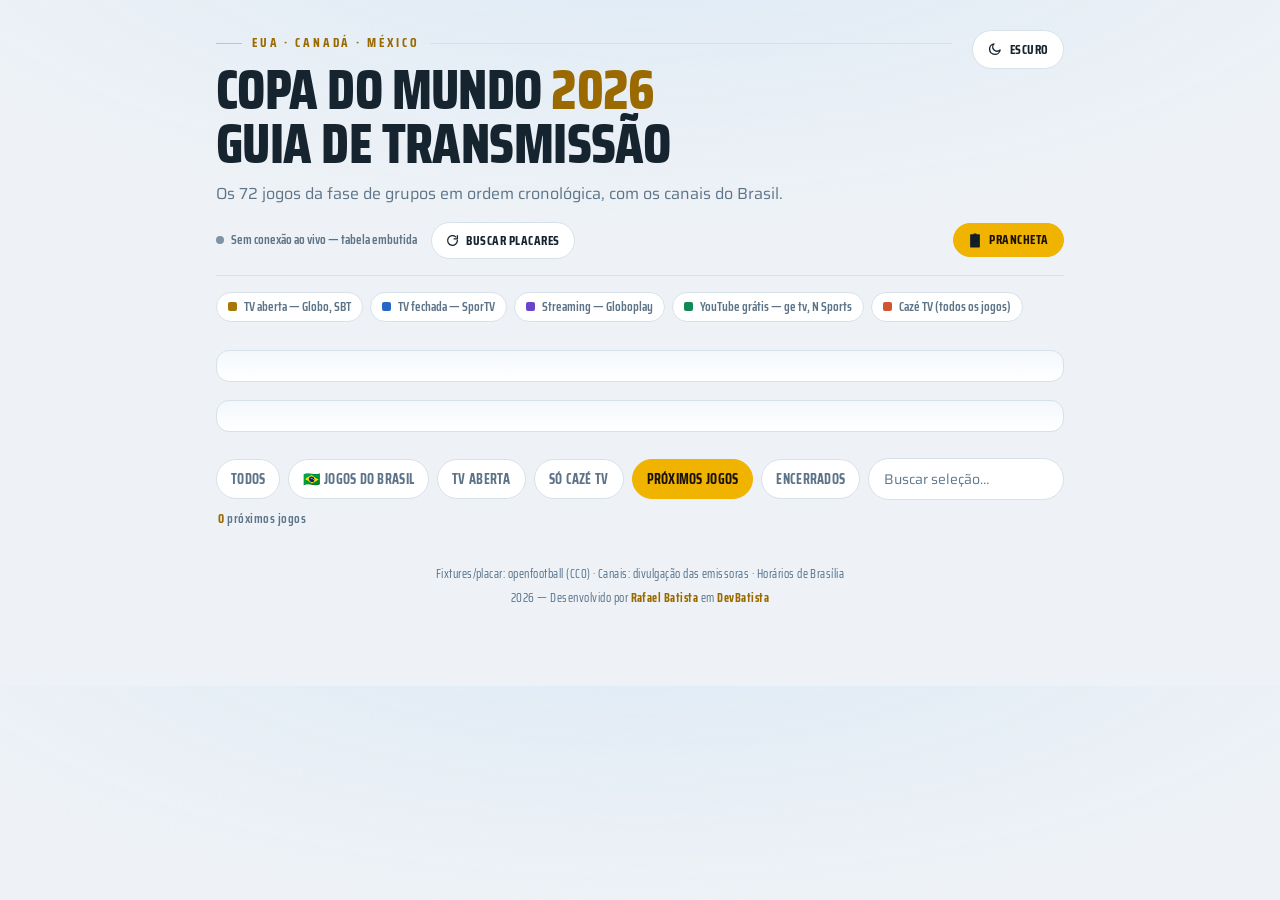
==== index.html @ d0707c22 "ajustes" ====
<!DOCTYPE html>
<html lang="pt-BR">
  <head>
    <meta charset="UTF-8">
    <meta name="viewport" content="width=device-width, initial-scale=1">

    <!-- SEO Básico -->
    <title>Guia da Copa 2026 — Onde Assistir a Cada Jogo (Brasil)</title>
    <meta name="description" content="Tabela completa dos jogos da fase de grupos da Copa do Mundo 2026 em ordem cronológica, com horários de Brasília e os canais de transmissão no Brasil: Globo, SBT, SporTV, Globoplay, YouTube e Cazé TV.">
    <meta name="keywords" content="Copa do Mundo 2026, guia da copa, onde assistir copa 2026, jogos da copa, tabela copa 2026, transmissão copa, Cazé TV, Globo, SBT, SporTV, horários jogos Brasil, fase de grupos">
    <meta name="author" content="Rafael Batista">
    <meta name="robots" content="index, follow">
    <meta name="theme-color" content="#0c1620">

    <!-- Tema (aplica antes do paint para evitar flash) -->
    <script>
      (function(){
        try{
          var s=localStorage.getItem('gdc-theme');
          var t=s||((window.matchMedia&&matchMedia('(prefers-color-scheme: light)').matches)?'light':'dark');
          document.documentElement.setAttribute('data-theme',t);
          if(t==='light'){
            var m=document.querySelector('meta[name="theme-color"]');
            if(m) m.setAttribute('content','#eef2f6');
          }
        }catch(e){}
      })();
    </script>

    <!-- Favicons -->
    <link rel="icon" href="assets/icons/favicon.ico" sizes="any">
    <link rel="icon" type="image/png" sizes="32x32" href="assets/icons/favicon-32x32.png">
    <link rel="icon" type="image/png" sizes="16x16" href="assets/icons/favicon-16x16.png">
    <link rel="apple-touch-icon" sizes="180x180" href="assets/icons/favicon-180x180.png">
    <link rel="manifest" href="site.webmanifest">

    <link rel="canonical" href="https://devbatista.online/guiadacopa/">

    <!-- Open Graph (Facebook, WhatsApp, LinkedIn) -->
    <meta property="og:type" content="website">
    <meta property="og:title" content="Guia da Copa 2026 — Onde Assistir a Cada Jogo">
    <meta property="og:description" content="Todos os jogos da fase de grupos da Copa 2026 em ordem cronológica, com horários de Brasília e os canais de transmissão no Brasil.">
    <!-- TODO: criar a imagem 1200×630 em assets/images/og-cover.jpg -->
    <meta property="og:image" content="https://devbatista.online/guiadacopa/assets/images/og-cover.jpg">
    <meta property="og:image:alt" content="Guia da Copa do Mundo 2026 — onde assistir a cada jogo no Brasil">
    <meta property="og:image:width" content="1200">
    <meta property="og:image:height" content="630">
    <meta property="og:image:type" content="image/jpeg">
    <meta property="og:url" content="https://devbatista.online/guiadacopa/">
    <meta property="og:site_name" content="Guia da Copa 2026">
    <meta property="og:locale" content="pt_BR">

    <!-- Twitter Cards -->
    <meta name="twitter:card" content="summary_large_image">
    <meta name="twitter:title" content="Guia da Copa 2026 — Onde Assistir a Cada Jogo">
    <meta name="twitter:description" content="Todos os jogos da fase de grupos da Copa 2026 em ordem cronológica, com horários de Brasília e os canais de transmissão no Brasil.">
    <meta name="twitter:image" content="https://devbatista.online/guiadacopa/assets/images/og-cover.jpg">
    <meta name="twitter:creator" content="@devbatista">
    <meta name="twitter:site" content="@devbatista">

    <link rel="preconnect" href="https://fonts.googleapis.com">
    <link rel="preconnect" href="https://fonts.gstatic.com" crossorigin>
    <link href="https://fonts.googleapis.com/css2?family=Saira+Condensed:wght@500;600;700;800&family=Saira:wght@400;500;600&display=swap" rel="stylesheet">
    <link rel="stylesheet" href="assets/style.css">

    <!-- Dados estruturados (Schema.org) -->
    <script type="application/ld+json">
      {
        "@context": "https://schema.org",
        "@type": "WebSite",
        "name": "Guia da Copa 2026",
        "description": "Guia de transmissão da Copa do Mundo 2026: tabela dos jogos com horários de Brasília e os canais de TV e streaming no Brasil.",
        "url": "https://devbatista.online/guiadacopa/",
        "inLanguage": "pt-BR",
        "author": {
          "@type": "Person",
          "name": "Rafael Batista",
          "url": "https://rbatista.dev"
        },
        "creator": {
          "@type": "Organization",
          "name": "DevBatista",
          "url": "https://www.devbatista.com.br/"
        },
        "about": {
          "@type": "SportsEvent",
          "name": "Copa do Mundo FIFA 2026",
          "sport": "Futebol",
          "startDate": "2026-06-11",
          "location": {
            "@type": "Place",
            "name": "Estados Unidos, Canadá e México"
          }
        }
      }
    </script>
  </head>
  <body>
    <div id="loader" aria-hidden="true"><div class="spinner"></div><span class="loading-txt">Carregando jogos…</span></div>
    <div class="wrap">
      <header>
        <button class="theme-toggle" id="themeToggle" aria-label="Alternar tema claro e escuro" title="Alternar tema">
          <svg class="ic-sun" viewBox="0 0 24 24" fill="none" stroke="currentColor" stroke-width="2.2" stroke-linecap="round" stroke-linejoin="round"><circle cx="12" cy="12" r="4.2"/><path d="M12 2v2M12 20v2M2 12h2M20 12h2M4.9 4.9l1.4 1.4M17.7 17.7l1.4 1.4M19.1 4.9l-1.4 1.4M6.3 17.7l-1.4 1.4"/></svg>
          <svg class="ic-moon" viewBox="0 0 24 24" fill="none" stroke="currentColor" stroke-width="2.2" stroke-linecap="round" stroke-linejoin="round"><path d="M21 12.8A8.5 8.5 0 1 1 11.2 3a6.6 6.6 0 0 0 9.8 9.8z"/></svg>
          <span class="tlabel ic-sun">Claro</span>
          <span class="tlabel ic-moon">Escuro</span>
        </button>
        <div class="eyebrow">EUA · Canadá · México</div>
        <h1>Copa do Mundo <span class="yr">2026</span><br>Guia de transmissão</h1>
        <p class="sub">Os 72 jogos da fase de grupos em ordem cronológica, com os canais do Brasil.</p>
        <div class="live-bar">
          <span class="src" id="src"><span class="dot"></span><span id="srcText">Tabela embutida</span></span>
          <button class="refresh" id="refresh" aria-label="Buscar placares ao vivo">
            <svg viewBox="0 0 24 24" fill="none" stroke="currentColor" stroke-width="2.4" stroke-linecap="round" stroke-linejoin="round"><path d="M21 12a9 9 0 1 1-3-6.7"/><path d="M21 3v6h-6"/></svg>
            Buscar placares
          </button>
          <a class="prancheta-link" href="prancheta/" aria-label="Abrir a Prancheta — monte seu onze de lendas">
            <svg viewBox="0 0 100 130" fill="none" aria-hidden="true"><rect x="8" y="10" width="84" height="115" rx="6" fill="#11202d"/><rect x="38" y="4" width="24" height="12" rx="3" fill="#1a1206"/><rect x="16" y="20" width="68" height="98" fill="none" stroke="#1a1206" stroke-width="3" opacity=".6"/><line x1="16" y1="69" x2="84" y2="69" stroke="#1a1206" stroke-width="3" opacity=".6"/><circle cx="50" cy="69" r="10" fill="none" stroke="#1a1206" stroke-width="3" opacity=".6"/></svg>
            Prancheta
          </a>
        </div>

        <div class="legend">
          <span class="lg"><i class="aberta"></i>TV aberta — Globo, SBT</span>
          <span class="lg"><i class="fechada"></i>TV fechada — SporTV</span>
          <span class="lg"><i class="stream"></i>Streaming — Globoplay</span>
          <span class="lg"><i class="youtube"></i>YouTube grátis — ge tv, N Sports</span>
          <span class="lg"><i class="caze"></i>Cazé TV (todos os jogos)</span>
        </div>
      </header>

      <section id="livePanel" class="today-panel live-panel" aria-label="Jogos em andamento"></section>

      <section id="todayPanel" class="today-panel" aria-label="Jogos de hoje"></section>

      <div class="controls">
        <div class="filters">
          <button class="chip" data-f="all" aria-pressed="false">Todos</button>
          <button class="chip br" data-f="br" aria-pressed="false">🇧🇷 Jogos do Brasil</button>
          <button class="chip" data-f="open" aria-pressed="false">TV aberta</button>
          <button class="chip" data-f="caze" aria-pressed="false">Só Cazé TV</button>
          <button class="chip" data-f="next" aria-pressed="true">Próximos jogos</button>
          <button class="chip" data-f="done" aria-pressed="false">Encerrados</button>
          <input class="search" id="q" type="search" placeholder="Buscar seleção…" aria-label="Buscar seleção">
        </div>
        <div class="count" id="count"></div>
      </div>

      <main id="list"></main>

      <footer>
        <div>Fixtures/placar: openfootball (CC0) · Canais: divulgação das emissoras · Horários de Brasília</div>
        <div class="credit">2026 — Desenvolvido por <a href="https://rbatista.dev" target="_blank" rel="noopener">Rafael Batista</a> em <a href="https://www.devbatista.com/" target="_blank" rel="noopener">DevBatista</a></div>
      </footer>
    </div>

    <script src="assets/transmissao.js"></script>
    <script src="assets/main.js"></script>
  </body>
</html>
---- assets/style.css ----
:root{
  --board:#0c1620;--board-2:#11202d;--panel:#16293a;--panel-hi:#1b3144;
  --line:#26425a;--line-hi:#3a607e;--ink:#e8eef3;--ink-dim:#94aabb;
  --amber:#f6c544;--amber-ink:var(--amber);--br-green:#00b46e;--br-yellow:#ffd400;
  --c-aberta:#f6c544;--c-fechada:#6db5ff;--c-stream:#b79bff;--c-youtube:#3ddc97;--c-caze:#ff7a59;
  --live:#ff4d4d;--done:#5fd08a;--glow:#1a3247;--radius:13px;
  color-scheme:dark;
}
[data-theme="light"]{
  --board:#eef2f6;--board-2:#ffffff;--panel:#ffffff;--panel-hi:#f3f8fb;
  --line:#d7e1ea;--line-hi:#aabccd;--ink:#16242f;--ink-dim:#5d7488;
  --amber:#f0b400;--amber-ink:#9a6a00;--br-green:#00a05f;
  --c-aberta:#a9760a;--c-fechada:#2767c4;--c-stream:#6a44c9;--c-youtube:#0f8a55;--c-caze:#cf5630;
  --done:#1f9d5b;--glow:#dbe9f6;
  color-scheme:light;
}
*{box-sizing:border-box}
html{scroll-behavior:smooth}
body{margin:0;background:radial-gradient(1200px 500px at 50% -120px,var(--glow) 0%,transparent 70%),var(--board);
  color:var(--ink);font-family:"Saira",system-ui,sans-serif;line-height:1.45;-webkit-font-smoothing:antialiased}
.wrap{max-width:880px;margin:0 auto;padding:0 16px 80px}

/* overlay de carregamento — some quando a página termina de carregar */
#loader{position:fixed;inset:0;z-index:100;display:flex;flex-direction:column;align-items:center;justify-content:center;gap:14px;
  background:radial-gradient(1200px 500px at 50% -120px,var(--glow) 0%,transparent 70%),var(--board)}
#loader .spinner{width:36px;height:36px;border:3px solid var(--line);border-top-color:var(--amber);border-radius:50%;animation:spin 1s linear infinite}
#loader .loading-txt{font-family:"Saira Condensed";font-weight:700;font-size:14px;letter-spacing:.08em;text-transform:uppercase;color:var(--ink-dim)}
body.ready #loader{opacity:0;visibility:hidden;transition:opacity .35s ease,visibility 0s .35s}

header{padding:34px 0 6px}
.eyebrow{font-family:"Saira Condensed";font-weight:700;letter-spacing:.22em;text-transform:uppercase;
  font-size:13px;color:var(--amber-ink);display:flex;align-items:center;gap:10px;margin-bottom:10px}
.eyebrow::before{content:"";height:1px;flex:0 0 26px;background:var(--amber);opacity:.7}
.eyebrow::after{content:"";height:1px;flex:1 1 auto;background:var(--amber);opacity:.25}
h1{font-family:"Saira Condensed";font-weight:800;font-size:clamp(32px,7vw,56px);line-height:.96;margin:0;
  text-transform:uppercase;letter-spacing:-.01em}
h1 .yr{color:var(--amber-ink)}
.sub{color:var(--ink-dim);font-size:16px;margin:12px 0 0;max-width:62ch}
.live-bar{display:flex;flex-wrap:wrap;align-items:center;gap:10px 14px;margin-top:16px;padding-bottom:16px;border-bottom:1px solid var(--line)}
.src{font-family:"Saira Condensed";font-weight:600;font-size:13px;color:var(--ink-dim);display:inline-flex;align-items:center;gap:7px}
.src .dot{width:8px;height:8px;border-radius:50%;background:var(--ink-dim);flex:none}
.src.ok .dot{background:var(--done);box-shadow:0 0 0 0 rgba(95,208,138,.5);animation:pulse 2.4s infinite}
.src.off .dot{background:#7e93a6}
@keyframes pulse{0%{box-shadow:0 0 0 0 rgba(95,208,138,.45)}70%{box-shadow:0 0 0 8px rgba(95,208,138,0)}100%{box-shadow:0 0 0 0 rgba(95,208,138,0)}}
.refresh{font-family:"Saira Condensed";font-weight:700;font-size:13px;text-transform:uppercase;letter-spacing:.04em;
  cursor:pointer;color:var(--ink);background:var(--board-2);border:1px solid var(--line);border-radius:999px;
  padding:7px 14px;display:inline-flex;align-items:center;gap:7px;transition:.15s}
.refresh:hover{border-color:var(--line-hi)}
.refresh:disabled{opacity:.5;cursor:default}
.refresh svg{width:13px;height:13px}
.refresh.spin svg{animation:spin 1s linear infinite}
.prancheta-link{font-family:"Saira Condensed";font-weight:700;font-size:13px;text-transform:uppercase;letter-spacing:.04em;
  text-decoration:none;cursor:pointer;color:#1a1206;background:var(--amber);border:1px solid var(--amber);border-radius:999px;
  padding:7px 14px;display:inline-flex;align-items:center;gap:7px;transition:.15s;margin-left:auto}
.prancheta-link:hover{filter:brightness(1.06)}
.prancheta-link svg{width:14px;height:15px}
.theme-toggle{position:absolute;top:30px;right:0;z-index:2;cursor:pointer;
  font-family:"Saira Condensed";font-weight:700;font-size:13px;text-transform:uppercase;letter-spacing:.04em;
  color:var(--ink);background:var(--board-2);border:1px solid var(--line);border-radius:999px;
  padding:8px 14px;display:inline-flex;align-items:center;gap:8px;transition:.15s}
.theme-toggle:hover{border-color:var(--line-hi);color:var(--amber-ink)}
.theme-toggle:focus-visible{outline:2px solid var(--amber);outline-offset:2px}
.theme-toggle svg{width:15px;height:15px;flex:none}
.theme-toggle .ic-moon{display:none}
[data-theme="light"] .theme-toggle .ic-sun{display:none}
[data-theme="light"] .theme-toggle .ic-moon{display:inline}
header{position:relative}
.eyebrow{padding-right:112px}
@media (max-width:540px){
  .theme-toggle{top:22px;padding:7px 11px}
  .theme-toggle .tlabel{display:none}
  .eyebrow{padding-right:46px}
}

.legend{display:flex;flex-wrap:wrap;gap:7px;margin:16px 0 4px}
.lg{font-family:"Saira Condensed";font-weight:600;font-size:13px;display:inline-flex;align-items:center;gap:7px;
  color:var(--ink-dim);background:var(--board-2);border:1px solid var(--line);padding:5px 11px;border-radius:999px}
.lg i{width:9px;height:9px;border-radius:2px;display:inline-block}
.lg i.aberta{background:var(--c-aberta)}.lg i.fechada{background:var(--c-fechada)}
.lg i.stream{background:var(--c-stream)}.lg i.youtube{background:var(--c-youtube)}.lg i.caze{background:var(--c-caze)}

.controls{position:sticky;top:0;z-index:20;margin-top:14px;background:linear-gradient(var(--board) 72%,transparent);padding:12px 0 14px}
.filters{display:flex;flex-wrap:wrap;gap:8px;align-items:center}
.chip{font-family:"Saira Condensed";font-weight:700;font-size:14px;letter-spacing:.02em;text-transform:uppercase;
  cursor:pointer;color:var(--ink-dim);background:var(--board-2);border:1px solid var(--line);padding:8px 14px;
  border-radius:999px;transition:.15s;display:inline-flex;align-items:center;gap:7px}
.chip:hover{color:var(--ink);border-color:var(--line-hi)}
.chip[aria-pressed="true"]{background:var(--amber);color:#1a1206;border-color:var(--amber)}
.chip.br[aria-pressed="true"]{background:var(--br-green);color:#03150d;border-color:var(--br-green)}
.search{flex:1 1 160px;min-width:140px;background:var(--board-2);border:1px solid var(--line);border-radius:999px;
  color:var(--ink);font-family:"Saira";font-size:14px;padding:9px 15px}
.search::placeholder{color:#5e788c}
.search:focus{outline:2px solid var(--amber);outline-offset:1px}
.count{font-family:"Saira Condensed";font-weight:600;font-size:13px;color:var(--ink-dim);margin:10px 2px 0;letter-spacing:.04em}
.count b{color:var(--amber-ink)}

.today-panel{margin-top:18px;padding:14px 16px 16px;border:1px solid var(--line);border-radius:var(--radius);
  background:linear-gradient(180deg,var(--panel-hi),var(--board-2))}
.today-head{display:flex;align-items:baseline;flex-wrap:wrap;gap:6px 12px;padding:0 2px 8px;border-bottom:1px solid var(--line)}
.today-kicker{font-family:"Saira Condensed";font-weight:800;text-transform:uppercase;letter-spacing:.06em;
  font-size:20px;color:var(--amber-ink);display:inline-flex;align-items:center;gap:9px}
.today-kicker::before{content:"";width:9px;height:9px;border-radius:50%;background:var(--live);animation:blink 1.3s infinite}
/* "Jogos em andamento": rótulo vermelho pulsando */
.live-panel .today-kicker{color:var(--live)}
/* "Jogos de hoje" (sem ao vivo): ponto âmbar estático, p/ não parecer ao vivo */
.today-panel:not(.live-panel) .today-kicker::before{background:var(--amber-ink);animation:none}
.today-date{font-family:"Saira Condensed";font-weight:600;color:var(--ink-dim);font-size:15px}
.today-empty{font-family:"Saira Condensed";font-weight:700;color:var(--ink-dim);text-align:center;
  padding:8px 4px;font-size:15px;letter-spacing:.02em}

.day{margin-top:24px}
.day-head{display:flex;align-items:baseline;gap:12px;padding:0 4px 10px;border-bottom:1px solid var(--line);margin-bottom:4px}
.day-head .dow{font-family:"Saira Condensed";font-weight:800;text-transform:uppercase;font-size:22px}
.day-head .dnum{font-family:"Saira Condensed";font-weight:600;color:var(--ink-dim);font-size:16px}
.today{font-family:"Saira Condensed";font-weight:800;font-size:12px;letter-spacing:.14em;background:var(--amber);
  color:#1a1206;padding:3px 9px;border-radius:6px;text-transform:uppercase}

.match{display:grid;grid-template-columns:82px 1fr;gap:0 16px;align-items:stretch;background:var(--panel);
  border:1px solid var(--line);border-left:3px solid var(--line);border-radius:var(--radius);padding:13px 15px;
  margin-top:9px;transition:transform .12s,border-color .12s,background .12s}
.match:hover{transform:translateY(-2px);background:var(--panel-hi);border-color:var(--line-hi)}
.match.is-br{border-left-color:var(--br-yellow);background:linear-gradient(90deg,rgba(0,180,110,.12),var(--panel) 38%)}
.match.is-br:hover{background:linear-gradient(90deg,rgba(0,180,110,.18),var(--panel-hi) 40%)}
.match.open:not(.is-br){border-left-color:var(--amber)}
.match.islive{border-left-color:var(--live);box-shadow:0 0 0 1px rgba(255,77,77,.25)}

/* clique no card -> estatísticas da partida */
.match.has-stats{cursor:pointer}
.stat-toggle{margin-top:9px;font-family:"Saira Condensed";font-weight:700;font-size:11.5px;letter-spacing:.06em;
  text-transform:uppercase;color:var(--ink-dim);display:inline-flex;align-items:center;gap:5px;transition:color .15s}
.match.has-stats:hover .stat-toggle{color:var(--amber-ink)}
.stat-toggle .chev{display:inline-block;transition:transform .2s}
.match.expanded .stat-toggle .chev{transform:rotate(180deg)}
.statbox{grid-column:1/-1;margin-top:12px;padding-top:13px;border-top:1px solid var(--line)}
.statbox[hidden]{display:none}
.stat-empty{font-family:"Saira Condensed";font-weight:600;font-size:13px;color:var(--ink-dim);text-align:center;padding:6px 0}
.stat-row{display:grid;grid-template-columns:48px 1fr 48px;align-items:center;gap:12px;margin:9px 0}
.stat-v{font-family:"Saira Condensed";font-weight:800;font-size:15px;font-variant-numeric:tabular-nums}
.stat-v.sa{color:var(--ink)}
.stat-v.sb{color:var(--ink);text-align:right}
.stat-label{display:block;text-align:center;font-family:"Saira Condensed";font-weight:600;font-size:11px;
  letter-spacing:.06em;text-transform:uppercase;color:var(--ink-dim);margin-bottom:4px}
.stat-bar{height:7px;border-radius:4px;background:var(--c-fechada);overflow:hidden}
.stat-bar i{display:block;height:100%;background:var(--amber);border-right:2px solid var(--panel);transition:width .45s ease}

.tcol{align-self:center}
.time{font-family:"Saira Condensed";font-weight:800;font-size:25px;color:var(--amber-ink);line-height:1;
  font-variant-numeric:tabular-nums;text-shadow:0 0 14px rgba(246,197,68,.25)}
.score{font-family:"Saira Condensed";font-weight:800;font-size:25px;line-height:1;color:var(--ink);font-variant-numeric:tabular-nums}
.score.islive{color:var(--live);text-shadow:0 0 14px rgba(255,77,77,.3)}
.time.islive{color:var(--live);font-size:21px;text-shadow:0 0 14px rgba(255,77,77,.3)}
.time.half{font-size:13px;letter-spacing:.04em;text-transform:uppercase}
.teams .sc{font-family:"Saira Condensed";font-weight:800;color:var(--ink);font-variant-numeric:tabular-nums;padding:0 1px}
.teams .sc.islive{color:var(--live)}
.tcol small{display:block;font-size:10px;font-weight:600;letter-spacing:.12em;color:var(--ink-dim);margin-top:3px}
.status{display:inline-flex;align-items:center;gap:5px;font-family:"Saira Condensed";font-weight:700;font-size:10px;
  letter-spacing:.1em;text-transform:uppercase;margin-top:6px;color:var(--ink-dim)}
.status .d{width:6px;height:6px;border-radius:50%;background:var(--ink-dim)}
.status.live{color:var(--live)}.status.live .d{background:var(--live);animation:blink 1.3s infinite}
.status.done{color:var(--done)}.status.done .d{background:var(--done)}
@keyframes blink{0%,100%{opacity:1}50%{opacity:.3}}

.body{min-width:0}
.teams{font-family:"Saira Condensed";font-weight:700;font-size:21px;line-height:1.12;display:flex;flex-wrap:nowrap;align-items:baseline;gap:0 9px}
.teams .vs{color:var(--ink-dim);font-weight:600;font-size:15px}
.br-name{color:var(--br-yellow)}
[data-theme="light"] .br-name{color:#0f7a44}
.flag{margin-right:.36em;vertical-align:-.1em}
.flag-after{margin-right:0;margin-left:.36em}
img.flag{width:1.15em;height:auto;border-radius:2px;box-shadow:0 0 0 1px rgba(0,0,0,.3)}
.flag-emoji{font-size:1.05em}
.meta{display:flex;flex-wrap:wrap;gap:6px 10px;align-items:center;margin:7px 0 9px;
  font-family:"Saira Condensed";font-weight:600;font-size:12.5px;color:var(--ink-dim)}
.badge{background:var(--board-2);border:1px solid var(--line);border-radius:5px;padding:2px 7px;letter-spacing:.04em;text-transform:uppercase;color:var(--ink)}
.chans{display:flex;flex-wrap:wrap;gap:6px}
.pill{font-family:"Saira Condensed";font-weight:600;font-size:12px;display:inline-flex;align-items:center;gap:6px;border-radius:6px;padding:3px 9px;border:1px solid}
.pill i{width:7px;height:7px;border-radius:50%}
.p-aberta{color:var(--c-aberta);border-color:rgba(246,197,68,.4);background:rgba(246,197,68,.08)}
.p-fechada{color:var(--c-fechada);border-color:rgba(109,181,255,.4);background:rgba(109,181,255,.08)}
.p-stream{color:var(--c-stream);border-color:rgba(183,155,255,.4);background:rgba(183,155,255,.08)}
.p-youtube{color:var(--c-youtube);border-color:rgba(61,220,151,.4);background:rgba(61,220,151,.08)}
.p-caze{color:var(--c-caze);border-color:rgba(255,122,89,.45);background:rgba(255,122,89,.1)}
.pill i.aberta{background:var(--c-aberta)}.pill i.fechada{background:var(--c-fechada)}
.pill i.stream{background:var(--c-stream)}.pill i.youtube{background:var(--c-youtube)}.pill i.caze{background:var(--c-caze)}

.note{margin-top:34px;padding:18px 20px;border:1px solid var(--line);border-radius:var(--radius);
  background:var(--board-2);color:var(--ink-dim);font-size:13.5px;line-height:1.6}
.note b{color:var(--ink)}
footer{margin-top:22px;color:#54708a;font-size:12px;font-family:"Saira Condensed";letter-spacing:.04em;text-align:center}
footer .credit{margin-top:6px}
footer .credit a{color:var(--amber-ink);text-decoration:none;font-weight:700}
footer .credit a:hover{text-decoration:underline}
@keyframes spin{to{transform:rotate(360deg)}}

@media (max-width:540px){
  .match{grid-template-columns:58px 1fr;gap:0 11px;padding:12px}
  .time,.score{font-size:20px}.teams{font-size:17px}h1{font-size:40px}
  .teams img.flag{width:1em}      /* bandeira um pouco menor p/ caber tudo numa linha */
}
@media (prefers-reduced-motion:reduce){*{transition:none!important;animation:none!important;scroll-behavior:auto}}
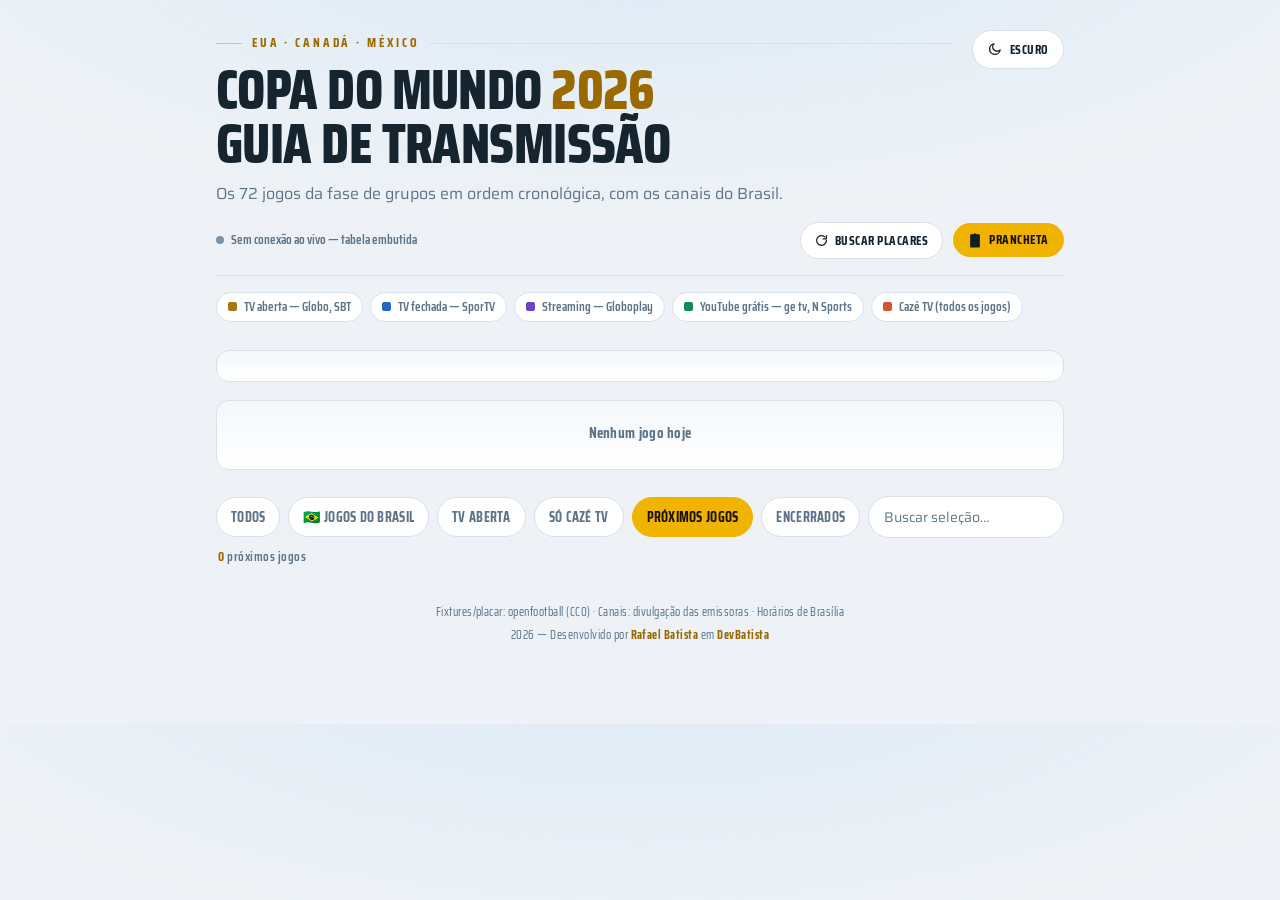
==== commit 68c5c2a6: "jogos de hoje mesmo encerrados ficam no "jogos de hoje"" ====
--- a/index.html
+++ b/index.html
@@ -110,14 +110,16 @@
         <p class="sub">Os 72 jogos da fase de grupos em ordem cronológica, com os canais do Brasil.</p>
         <div class="live-bar">
           <span class="src" id="src"><span class="dot"></span><span id="srcText">Tabela embutida</span></span>
-          <button class="refresh" id="refresh" aria-label="Buscar placares ao vivo">
-            <svg viewBox="0 0 24 24" fill="none" stroke="currentColor" stroke-width="2.4" stroke-linecap="round" stroke-linejoin="round"><path d="M21 12a9 9 0 1 1-3-6.7"/><path d="M21 3v6h-6"/></svg>
-            Buscar placares
-          </button>
-          <a class="prancheta-link" href="prancheta/" aria-label="Abrir a Prancheta — monte seu onze de lendas">
-            <svg viewBox="0 0 100 130" fill="none" aria-hidden="true"><rect x="8" y="10" width="84" height="115" rx="6" fill="#11202d"/><rect x="38" y="4" width="24" height="12" rx="3" fill="#1a1206"/><rect x="16" y="20" width="68" height="98" fill="none" stroke="#1a1206" stroke-width="3" opacity=".6"/><line x1="16" y1="69" x2="84" y2="69" stroke="#1a1206" stroke-width="3" opacity=".6"/><circle cx="50" cy="69" r="10" fill="none" stroke="#1a1206" stroke-width="3" opacity=".6"/></svg>
-            Prancheta
-          </a>
+          <div class="live-actions">
+            <button class="refresh" id="refresh" aria-label="Buscar placares ao vivo">
+              <svg viewBox="0 0 24 24" fill="none" stroke="currentColor" stroke-width="2.4" stroke-linecap="round" stroke-linejoin="round"><path d="M21 12a9 9 0 1 1-3-6.7"/><path d="M21 3v6h-6"/></svg>
+              Buscar placares
+            </button>
+            <a class="prancheta-link" href="prancheta/" aria-label="Abrir a Prancheta — monte seu onze de lendas">
+              <svg viewBox="0 0 100 130" fill="none" aria-hidden="true"><rect x="8" y="10" width="84" height="115" rx="6" fill="#11202d"/><rect x="38" y="4" width="24" height="12" rx="3" fill="#1a1206"/><rect x="16" y="20" width="68" height="98" fill="none" stroke="#1a1206" stroke-width="3" opacity=".6"/><line x1="16" y1="69" x2="84" y2="69" stroke="#1a1206" stroke-width="3" opacity=".6"/><circle cx="50" cy="69" r="10" fill="none" stroke="#1a1206" stroke-width="3" opacity=".6"/></svg>
+              Prancheta
+            </a>
+          </div>
         </div>
 
         <div class="legend">
--- a/assets/style.css
+++ b/assets/style.css
@@ -51,9 +51,11 @@
 .refresh.spin svg{animation:spin 1s linear infinite}
 .prancheta-link{font-family:"Saira Condensed";font-weight:700;font-size:13px;text-transform:uppercase;letter-spacing:.04em;
   text-decoration:none;cursor:pointer;color:#1a1206;background:var(--amber);border:1px solid var(--amber);border-radius:999px;
-  padding:7px 14px;display:inline-flex;align-items:center;gap:7px;transition:.15s;margin-left:auto}
+  padding:7px 14px;display:inline-flex;align-items:center;gap:7px;transition:.15s}
 .prancheta-link:hover{filter:brightness(1.06)}
 .prancheta-link svg{width:14px;height:15px}
+/* Grupo dos botões de ação: no desktop ficam juntos à direita da barra */
+.live-actions{display:flex;flex-wrap:wrap;align-items:center;gap:10px;margin-left:auto}
 .theme-toggle{position:absolute;top:30px;right:0;z-index:2;cursor:pointer;
   font-family:"Saira Condensed";font-weight:700;font-size:13px;text-transform:uppercase;letter-spacing:.04em;
   color:var(--ink);background:var(--board-2);border:1px solid var(--line);border-radius:999px;
@@ -70,6 +72,9 @@
   .theme-toggle{top:22px;padding:7px 11px}
   .theme-toggle .tlabel{display:none}
   .eyebrow{padding-right:46px}
+  /* Indicador "ao vivo" ocupa a linha inteira; botões caem juntos embaixo, à esquerda */
+  .src{flex-basis:100%}
+  .live-actions{margin-left:0}
 }
 
 .legend{display:flex;flex-wrap:wrap;gap:7px;margin:16px 0 4px}
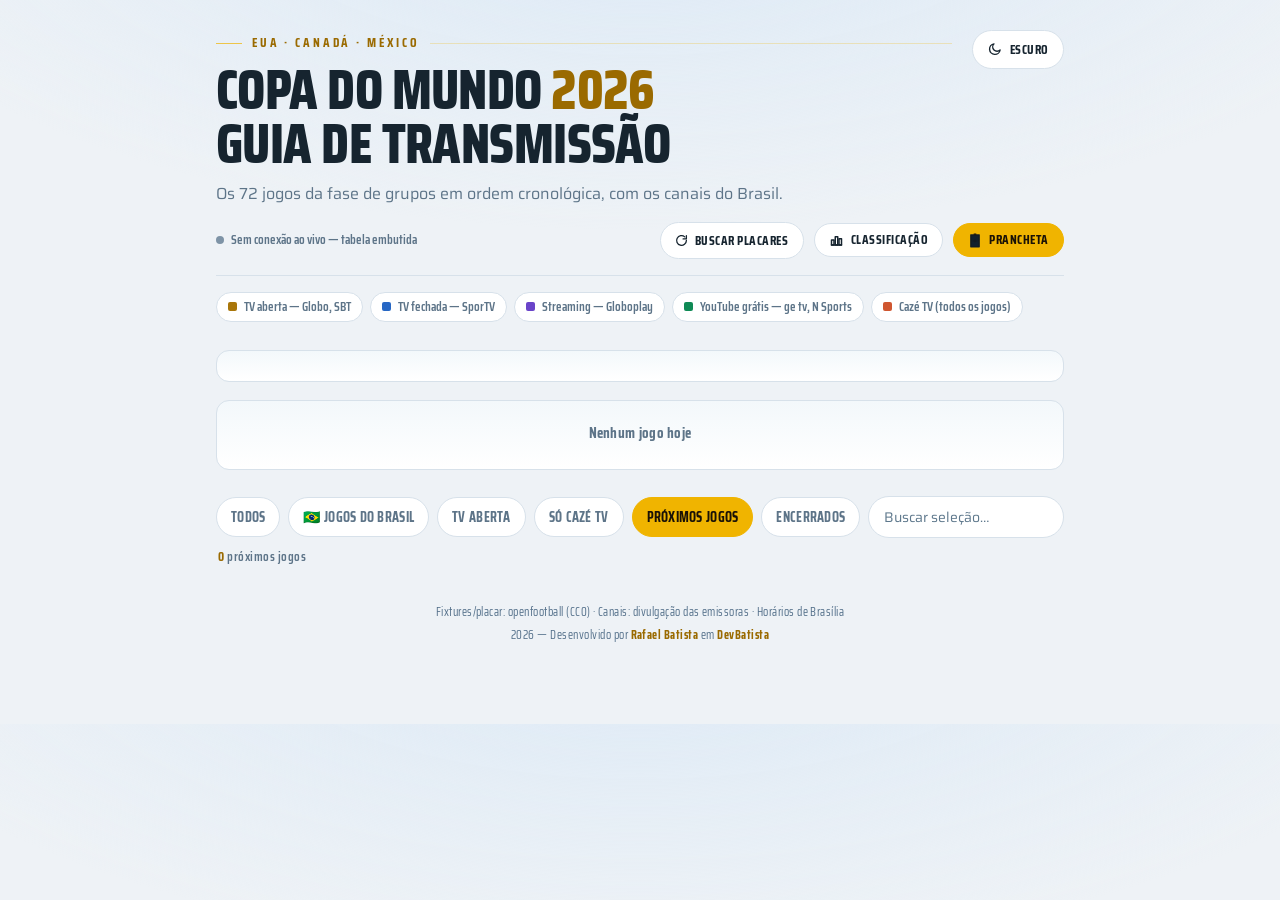
==== commit 3c331851: "classificação" ====
--- a/index.html
+++ b/index.html
@@ -115,6 +115,10 @@
               <svg viewBox="0 0 24 24" fill="none" stroke="currentColor" stroke-width="2.4" stroke-linecap="round" stroke-linejoin="round"><path d="M21 12a9 9 0 1 1-3-6.7"/><path d="M21 3v6h-6"/></svg>
               Buscar placares
             </button>
+            <a class="classif-link" href="classificacao/" aria-label="Ver a classificação da fase de grupos">
+              <svg viewBox="0 0 24 24" fill="none" stroke="currentColor" stroke-width="2.4" stroke-linecap="round" stroke-linejoin="round" aria-hidden="true"><path d="M4 19h16"/><rect x="4" y="11" width="4" height="8"/><rect x="10" y="6" width="4" height="13"/><rect x="16" y="9" width="4" height="10"/></svg>
+              Classificação
+            </a>
             <a class="prancheta-link" href="prancheta/" aria-label="Abrir a Prancheta — monte seu onze de lendas">
               <svg viewBox="0 0 100 130" fill="none" aria-hidden="true"><rect x="8" y="10" width="84" height="115" rx="6" fill="#11202d"/><rect x="38" y="4" width="24" height="12" rx="3" fill="#1a1206"/><rect x="16" y="20" width="68" height="98" fill="none" stroke="#1a1206" stroke-width="3" opacity=".6"/><line x1="16" y1="69" x2="84" y2="69" stroke="#1a1206" stroke-width="3" opacity=".6"/><circle cx="50" cy="69" r="10" fill="none" stroke="#1a1206" stroke-width="3" opacity=".6"/></svg>
               Prancheta
--- a/assets/style.css
+++ b/assets/style.css
@@ -54,6 +54,12 @@
   padding:7px 14px;display:inline-flex;align-items:center;gap:7px;transition:.15s}
 .prancheta-link:hover{filter:brightness(1.06)}
 .prancheta-link svg{width:14px;height:15px}
+/* Classificação: pílula neutra (não compete com o âmbar da Prancheta) */
+.classif-link{font-family:"Saira Condensed";font-weight:700;font-size:13px;text-transform:uppercase;letter-spacing:.04em;
+  text-decoration:none;cursor:pointer;color:var(--ink);background:var(--board-2);border:1px solid var(--line);border-radius:999px;
+  padding:7px 14px;display:inline-flex;align-items:center;gap:7px;transition:.15s}
+.classif-link:hover{border-color:var(--line-hi);color:var(--amber-ink)}
+.classif-link svg{width:15px;height:15px}
 /* Grupo dos botões de ação: no desktop ficam juntos à direita da barra */
 .live-actions{display:flex;flex-wrap:wrap;align-items:center;gap:10px;margin-left:auto}
 .theme-toggle{position:absolute;top:30px;right:0;z-index:2;cursor:pointer;
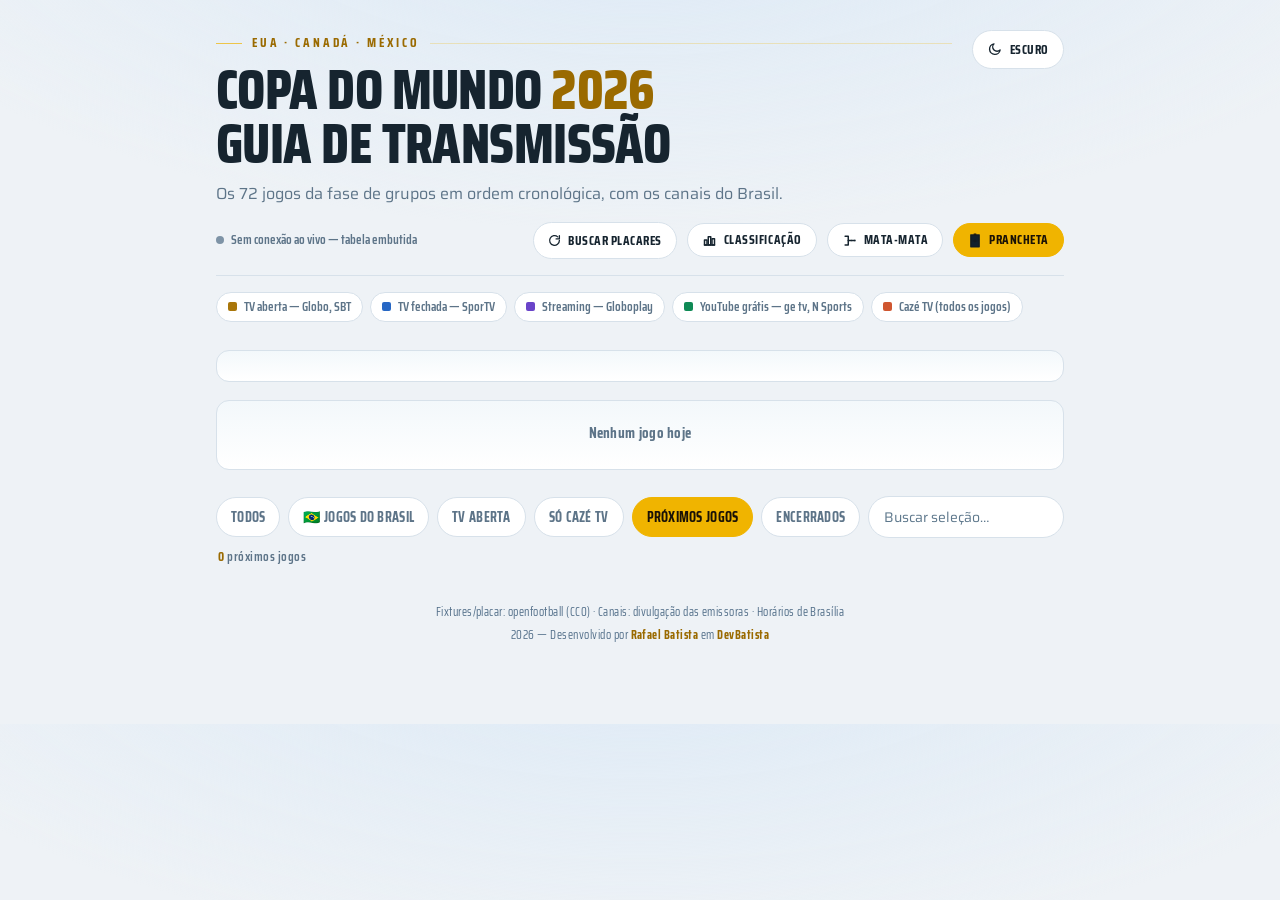
==== commit a38a3270: "adicionando mata mata ao site" ====
--- a/index.html
+++ b/index.html
@@ -61,7 +61,7 @@
     <link rel="preconnect" href="https://fonts.googleapis.com">
     <link rel="preconnect" href="https://fonts.gstatic.com" crossorigin>
     <link href="https://fonts.googleapis.com/css2?family=Saira+Condensed:wght@500;600;700;800&family=Saira:wght@400;500;600&display=swap" rel="stylesheet">
-    <link rel="stylesheet" href="assets/style.css">
+    <link rel="stylesheet" href="assets/style.css?v=2">
 
     <!-- Dados estruturados (Schema.org) -->
     <script type="application/ld+json">
@@ -119,6 +119,10 @@
               <svg viewBox="0 0 24 24" fill="none" stroke="currentColor" stroke-width="2.4" stroke-linecap="round" stroke-linejoin="round" aria-hidden="true"><path d="M4 19h16"/><rect x="4" y="11" width="4" height="8"/><rect x="10" y="6" width="4" height="13"/><rect x="16" y="9" width="4" height="10"/></svg>
               Classificação
             </a>
+            <a class="matamata-link" href="mata-mata/" aria-label="Ver o chaveamento do mata-mata">
+              <svg viewBox="0 0 24 24" fill="none" stroke="currentColor" stroke-width="2.4" stroke-linecap="round" stroke-linejoin="round" aria-hidden="true"><path d="M5 5h5v7h5"/><path d="M5 19h5v-7"/><path d="M15 12h4"/><circle cx="20.5" cy="12" r="1.5" fill="currentColor" stroke="none"/></svg>
+              Mata-Mata
+            </a>
             <a class="prancheta-link" href="prancheta/" aria-label="Abrir a Prancheta — monte seu onze de lendas">
               <svg viewBox="0 0 100 130" fill="none" aria-hidden="true"><rect x="8" y="10" width="84" height="115" rx="6" fill="#11202d"/><rect x="38" y="4" width="24" height="12" rx="3" fill="#1a1206"/><rect x="16" y="20" width="68" height="98" fill="none" stroke="#1a1206" stroke-width="3" opacity=".6"/><line x1="16" y1="69" x2="84" y2="69" stroke="#1a1206" stroke-width="3" opacity=".6"/><circle cx="50" cy="69" r="10" fill="none" stroke="#1a1206" stroke-width="3" opacity=".6"/></svg>
               Prancheta
--- a/assets/style.css
+++ b/assets/style.css
@@ -60,6 +60,12 @@
   padding:7px 14px;display:inline-flex;align-items:center;gap:7px;transition:.15s}
 .classif-link:hover{border-color:var(--line-hi);color:var(--amber-ink)}
 .classif-link svg{width:15px;height:15px}
+/* Mata-Mata: pílula neutra (mesmo molde da Classificação) */
+.matamata-link{font-family:"Saira Condensed";font-weight:700;font-size:13px;text-transform:uppercase;letter-spacing:.04em;
+  text-decoration:none;cursor:pointer;color:var(--ink);background:var(--board-2);border:1px solid var(--line);border-radius:999px;
+  padding:7px 14px;display:inline-flex;align-items:center;gap:7px;transition:.15s}
+.matamata-link:hover{border-color:var(--line-hi);color:var(--amber-ink)}
+.matamata-link svg{width:15px;height:15px}
 /* Grupo dos botões de ação: no desktop ficam juntos à direita da barra */
 .live-actions{display:flex;flex-wrap:wrap;align-items:center;gap:10px;margin-left:auto}
 .theme-toggle{position:absolute;top:30px;right:0;z-index:2;cursor:pointer;
@@ -145,6 +151,22 @@
 .statbox{grid-column:1/-1;margin-top:12px;padding-top:13px;border-top:1px solid var(--line)}
 .statbox[hidden]{display:none}
 .stat-empty{font-family:"Saira Condensed";font-weight:600;font-size:13px;color:var(--ink-dim);text-align:center;padding:6px 0}
+.stat-title{font-family:"Saira Condensed";font-weight:800;font-size:12px;letter-spacing:.08em;text-transform:uppercase;
+  color:var(--amber-ink);text-align:center;margin:2px 0 9px}
+.goals{margin-bottom:13px;padding-bottom:12px;border-bottom:1px solid var(--line)}
+.goal-cols{display:grid;grid-template-columns:1fr 1fr;gap:14px}
+.goal-cols > div{min-width:0}
+.goal-cols > div:nth-child(1){grid-column:1}
+.goal-cols > div:nth-child(2){grid-column:2;text-align:right}
+.goal-team{font-family:"Saira Condensed";font-weight:800;font-size:15px;line-height:1.1;margin-bottom:6px}
+.goal-team.right{text-align:right}
+.goals ul{list-style:none;margin:0;padding:0;display:flex;flex-direction:column;gap:5px}
+.goals li{display:flex;align-items:baseline;gap:6px;min-width:0;font-family:"Saira";font-size:13px;color:var(--ink)}
+.goals li span:not(.goal-minute){min-width:0;overflow:hidden;text-overflow:ellipsis;white-space:nowrap}
+.goal-cols > div:nth-child(2) li{justify-content:flex-end;text-align:right}
+.goals li small{font-family:"Saira Condensed";font-size:11px;color:var(--ink-dim);text-transform:uppercase;letter-spacing:.04em}
+.goals li.muted{color:var(--ink-dim);font-family:"Saira Condensed";font-weight:600}
+.goal-minute{flex:none;font-family:"Saira Condensed";font-weight:800;color:var(--done);font-variant-numeric:tabular-nums}
 .stat-row{display:grid;grid-template-columns:48px 1fr 48px;align-items:center;gap:12px;margin:9px 0}
 .stat-v{font-family:"Saira Condensed";font-weight:800;font-size:15px;font-variant-numeric:tabular-nums}
 .stat-v.sa{color:var(--ink)}
@@ -173,6 +195,10 @@
 
 .body{min-width:0}
 .teams{font-family:"Saira Condensed";font-weight:700;font-size:21px;line-height:1.12;display:flex;flex-wrap:nowrap;align-items:baseline;gap:0 9px}
+.team-name{display:inline-flex;align-items:baseline;min-width:0}
+.team-label{min-width:0}
+.team-name img.flag,.team-name .flag-emoji{flex:none}
+.match-score{display:inline-flex;align-items:baseline;gap:7px;white-space:nowrap}
 .teams .vs{color:var(--ink-dim);font-weight:600;font-size:15px}
 .br-name{color:var(--br-yellow)}
 [data-theme="light"] .br-name{color:#0f7a44}
@@ -207,5 +233,30 @@
   .match{grid-template-columns:58px 1fr;gap:0 11px;padding:12px}
   .time,.score{font-size:20px}.teams{font-size:17px}h1{font-size:40px}
   .teams img.flag{width:1em}      /* bandeira um pouco menor p/ caber tudo numa linha */
+  .goal-cols{grid-template-columns:minmax(0,1fr) minmax(0,1fr)!important;gap:8px}
+  .goal-cols > div:nth-child(1){grid-column:1}
+  .goal-cols > div:nth-child(2){grid-column:2;text-align:right}
+  .goal-team{font-size:14px}
+  .goals li{font-size:12.5px;gap:5px}
+}
+@media (max-width:430px){
+  .wrap{padding-left:12px;padding-right:12px}
+  .today-panel{padding:13px 12px 15px}
+  .match{grid-template-columns:48px minmax(0,1fr);gap:0 9px;padding:11px 9px}
+  .time,.score{font-size:19px}
+  .time.islive{font-size:19px}
+  .status{font-size:9px;letter-spacing:.08em}
+  .teams{display:grid;grid-template-columns:minmax(0,1fr) auto minmax(0,1fr);align-items:center;gap:0 6px;font-size:16px}
+  .team-name{align-items:center}
+  .team-name.home{justify-content:flex-start}
+  .team-name.away{justify-content:flex-end;text-align:right}
+  .team-label{overflow:hidden;text-overflow:ellipsis;white-space:nowrap}
+  .match-score{justify-content:center;gap:5px}
+  .teams .vs{font-size:13px}
+  .flag{margin-right:.28em}
+  .flag-after{margin-left:.28em}
+  .meta{gap:6px;font-size:12px}
+  .badge{padding:2px 6px}
+  .pill{font-size:11.5px;padding:3px 8px}
 }
 @media (prefers-reduced-motion:reduce){*{transition:none!important;animation:none!important;scroll-behavior:auto}}
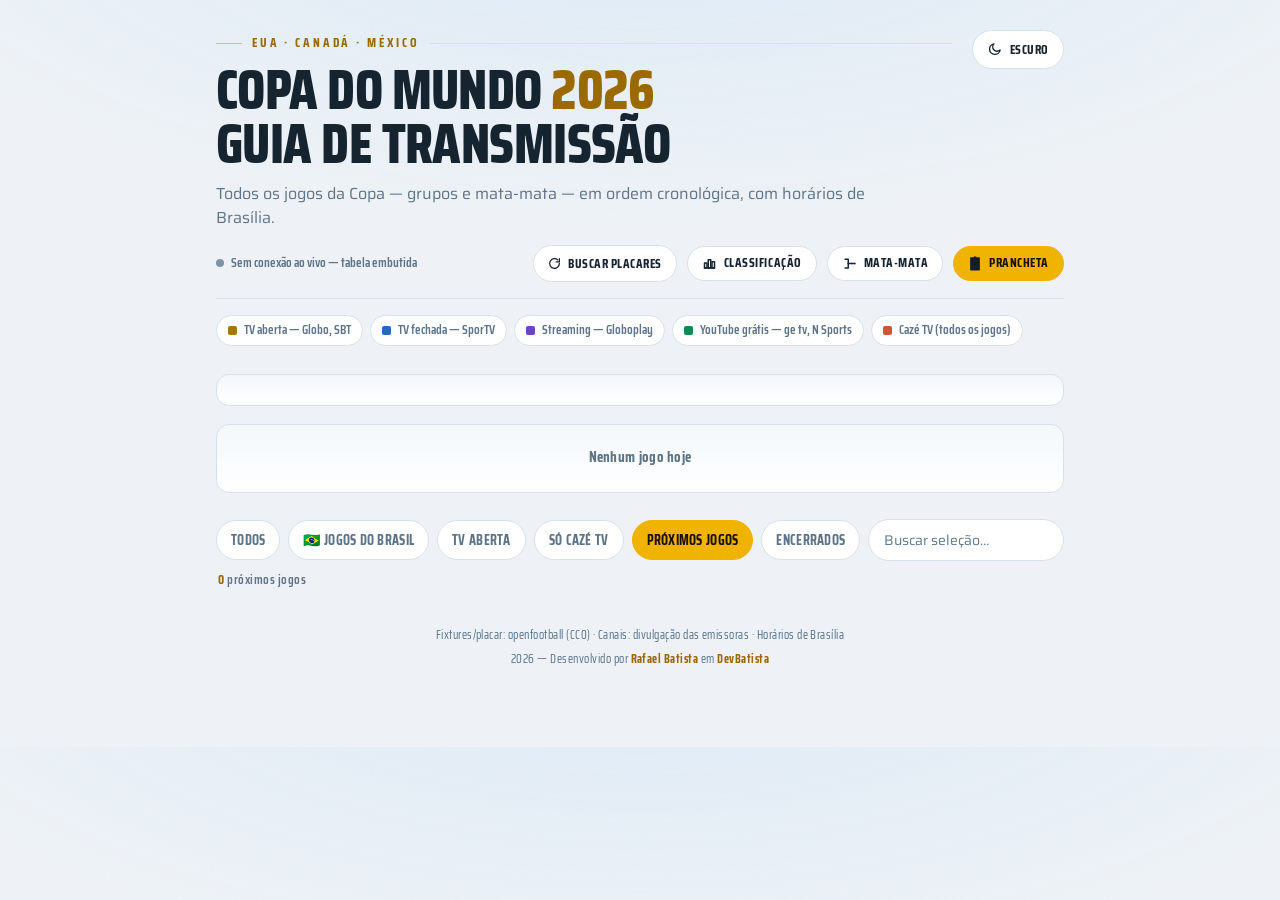
==== commit 7e42c1bc: "ajuste dos jogos de mata mata e transmissão" ====
--- a/index.html
+++ b/index.html
@@ -61,7 +61,7 @@
     <link rel="preconnect" href="https://fonts.googleapis.com">
     <link rel="preconnect" href="https://fonts.gstatic.com" crossorigin>
     <link href="https://fonts.googleapis.com/css2?family=Saira+Condensed:wght@500;600;700;800&family=Saira:wght@400;500;600&display=swap" rel="stylesheet">
-    <link rel="stylesheet" href="assets/style.css?v=2">
+    <link rel="stylesheet" href="assets/style.css?v=3">
 
     <!-- Dados estruturados (Schema.org) -->
     <script type="application/ld+json">
@@ -107,7 +107,7 @@
         </button>
         <div class="eyebrow">EUA · Canadá · México</div>
         <h1>Copa do Mundo <span class="yr">2026</span><br>Guia de transmissão</h1>
-        <p class="sub">Os 72 jogos da fase de grupos em ordem cronológica, com os canais do Brasil.</p>
+        <p class="sub">Todos os jogos da Copa — grupos e mata-mata — em ordem cronológica, com horários de Brasília.</p>
         <div class="live-bar">
           <span class="src" id="src"><span class="dot"></span><span id="srcText">Tabela embutida</span></span>
           <div class="live-actions">
--- a/assets/style.css
+++ b/assets/style.css
@@ -259,4 +259,13 @@
   .badge{padding:2px 6px}
   .pill{font-size:11.5px;padding:3px 8px}
 }
+/* ---------- mata-mata na lista cronológica ---------- */
+.match.ko{border-left-color:var(--line-hi)}
+.match.ko.is-br{border-left-color:var(--br-yellow)}
+.badge-ko{border-color:var(--line-hi);color:var(--amber-ink)}
+/* slot ainda indefinido (ex.: "1º Grupo E", "Vencedor #74") */
+.team-name.ko-ph .team-label{color:var(--ink-dim);font-style:italic;font-weight:500}
+/* pênaltis ao lado do placar */
+.pens{font-family:"Saira Condensed";font-weight:700;font-size:.78em;color:var(--ink-dim);font-variant-numeric:tabular-nums}
+
 @media (prefers-reduced-motion:reduce){*{transition:none!important;animation:none!important;scroll-behavior:auto}}
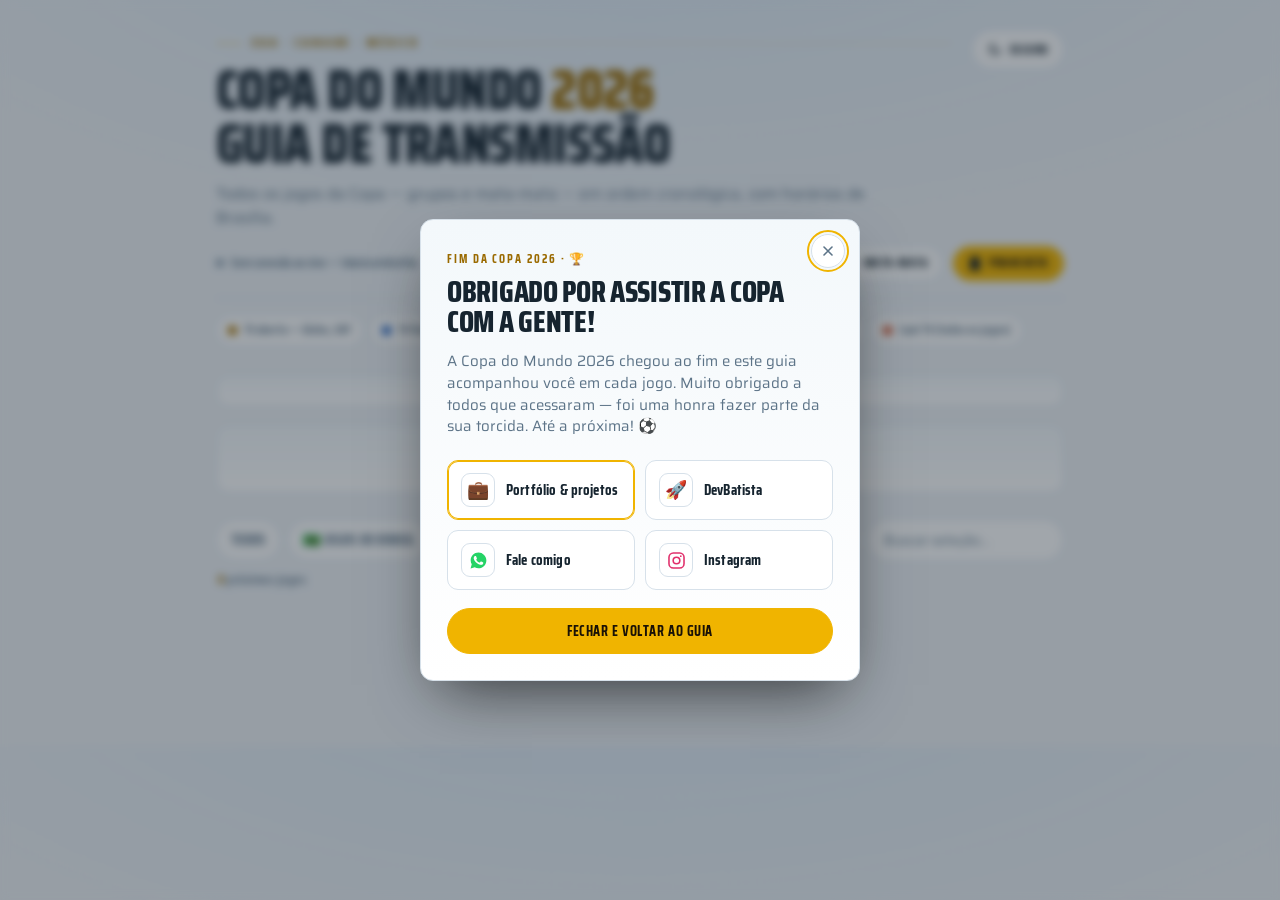
==== commit 9889eac0: "adiciona pop-up de agradecimento pelo fim da Copa 2026 Modal exibido a cada visita agradecendo os ac" ====
--- a/index.html
+++ b/index.html
@@ -61,7 +61,7 @@
     <link rel="preconnect" href="https://fonts.googleapis.com">
     <link rel="preconnect" href="https://fonts.gstatic.com" crossorigin>
     <link href="https://fonts.googleapis.com/css2?family=Saira+Condensed:wght@500;600;700;800&family=Saira:wght@400;500;600&display=swap" rel="stylesheet">
-    <link rel="stylesheet" href="assets/style.css?v=3">
+    <link rel="stylesheet" href="assets/style.css?v=4">
 
     <!-- Dados estruturados (Schema.org) -->
     <script type="application/ld+json">
@@ -164,7 +164,48 @@
       </footer>
     </div>
 
-    <script src="assets/transmissao.js"></script>
-    <script src="assets/main.js"></script>
+    <!-- Pop-up de agradecimento (fim da Copa 2026) -->
+    <div id="thanksOverlay" class="thanks-overlay" hidden role="dialog" aria-modal="true" aria-labelledby="thanksTitle" aria-describedby="thanksMsg">
+      <div class="thanks-card" role="document">
+        <button class="thanks-close" id="thanksClose" aria-label="Fechar" title="Fechar">
+          <svg viewBox="0 0 24 24" fill="none" stroke="currentColor" stroke-width="2.4" stroke-linecap="round"><path d="M6 6l12 12M18 6L6 18"/></svg>
+        </button>
+        <div class="thanks-eyebrow">Fim da Copa 2026 · 🏆</div>
+        <h2 id="thanksTitle" class="thanks-title">Obrigado por assistir a Copa com a gente!</h2>
+        <p id="thanksMsg" class="thanks-msg">
+          A Copa do Mundo 2026 chegou ao fim e este guia acompanhou você em cada jogo.
+          Muito obrigado a todos que acessaram — foi uma honra fazer parte da sua torcida.
+          Até a próxima! ⚽
+        </p>
+
+        <div class="thanks-links">
+          <a class="thanks-link primary" href="https://rbatista.dev" target="_blank" rel="noopener">
+            <span class="tl-ic" aria-hidden="true">💼</span>
+            <span class="tl-txt"><b>Portfólio &amp; projetos</b></span>
+          </a>
+          <a class="thanks-link" href="https://www.devbatista.com.br/" target="_blank" rel="noopener">
+            <span class="tl-ic" aria-hidden="true">🚀</span>
+            <span class="tl-txt"><b>DevBatista</b></span>
+          </a>
+          <a class="thanks-link wa" href="https://wa.me/5511986819042" target="_blank" rel="noopener">
+            <span class="tl-ic" aria-hidden="true">
+              <svg viewBox="0 0 24 24" fill="currentColor" aria-hidden="true"><path d="M12.04 2C6.58 2 2.13 6.45 2.13 11.91c0 1.75.46 3.45 1.32 4.95L2 22l5.25-1.38a9.86 9.86 0 0 0 4.78 1.22h.01c5.46 0 9.9-4.45 9.9-9.91 0-2.65-1.03-5.14-2.9-7.01A9.82 9.82 0 0 0 12.04 2zm5.8 14.13c-.25.7-1.44 1.33-1.99 1.38-.51.05-1.16.07-1.87-.12-.43-.14-.99-.32-1.7-.63-2.99-1.29-4.94-4.3-5.09-4.5-.15-.2-1.22-1.62-1.22-3.1 0-1.47.77-2.19 1.05-2.49.27-.3.6-.37.8-.37.2 0 .4 0 .57.01.18.01.43-.07.67.51.25.6.85 2.07.92 2.22.07.15.12.32.02.52-.1.2-.15.32-.3.5-.15.17-.31.39-.44.52-.15.15-.3.31-.13.6.17.3.76 1.25 1.63 2.02 1.12 1 2.07 1.31 2.37 1.46.3.15.47.12.65-.07.17-.2.75-.87.95-1.17.2-.3.4-.25.67-.15.27.1 1.71.8 2.01.95.3.15.5.22.57.35.07.12.07.72-.18 1.42z"/></svg>
+            </span>
+            <span class="tl-txt"><b>Fale comigo</b></span>
+          </a>
+          <a class="thanks-link ig" href="https://instagram.com/_devbatista" target="_blank" rel="noopener">
+            <span class="tl-ic" aria-hidden="true">
+              <svg viewBox="0 0 24 24" fill="none" stroke="currentColor" stroke-width="2" stroke-linecap="round" stroke-linejoin="round" aria-hidden="true"><rect x="2.5" y="2.5" width="19" height="19" rx="5.5"/><circle cx="12" cy="12" r="4.2"/><circle cx="17.4" cy="6.6" r="1.1" fill="currentColor" stroke="none"/></svg>
+            </span>
+            <span class="tl-txt"><b>Instagram</b></span>
+          </a>
+        </div>
+
+        <button class="thanks-cta" id="thanksCta">Fechar e voltar ao guia</button>
+      </div>
+    </div>
+
+    <script src="assets/transmissao.js?v=2"></script>
+    <script src="assets/main.js?v=3"></script>
   </body>
 </html>
--- a/assets/style.css
+++ b/assets/style.css
@@ -269,3 +269,55 @@
 .pens{font-family:"Saira Condensed";font-weight:700;font-size:.78em;color:var(--ink-dim);font-variant-numeric:tabular-nums}
 
 @media (prefers-reduced-motion:reduce){*{transition:none!important;animation:none!important;scroll-behavior:auto}}
+
+/* ==================== Pop-up de agradecimento (fim da Copa) ==================== */
+.thanks-overlay{position:fixed;inset:0;z-index:200;display:flex;align-items:center;justify-content:center;
+  padding:20px;background:rgba(6,12,18,.72);backdrop-filter:blur(4px);
+  opacity:0;transition:opacity .28s ease}
+.thanks-overlay[hidden]{display:none}
+.thanks-overlay.show{opacity:1}
+[data-theme="light"] .thanks-overlay{background:rgba(20,34,47,.4)}
+
+.thanks-card{position:relative;width:100%;max-width:440px;max-height:calc(100vh - 40px);overflow-y:auto;
+  background:linear-gradient(180deg,var(--panel-hi),var(--board-2));border:1px solid var(--line);
+  border-radius:var(--radius);padding:30px 26px 26px;box-shadow:0 24px 60px -20px rgba(0,0,0,.7);
+  transform:translateY(14px) scale(.98);transition:transform .28s ease}
+.thanks-overlay.show .thanks-card{transform:translateY(0) scale(1)}
+
+.thanks-close{position:absolute;top:14px;right:14px;width:34px;height:34px;display:inline-flex;align-items:center;justify-content:center;
+  cursor:pointer;color:var(--ink-dim);background:var(--board-2);border:1px solid var(--line);border-radius:999px;transition:.15s}
+.thanks-close:hover{color:var(--ink);border-color:var(--line-hi)}
+.thanks-close svg{width:16px;height:16px}
+
+.thanks-eyebrow{font-family:"Saira Condensed";font-weight:700;letter-spacing:.16em;text-transform:uppercase;
+  font-size:12px;color:var(--amber-ink);margin-bottom:10px}
+.thanks-title{font-family:"Saira Condensed";font-weight:800;text-transform:uppercase;letter-spacing:-.01em;
+  font-size:clamp(24px,5.5vw,30px);line-height:1;margin:0 32px 0 0}
+.thanks-msg{color:var(--ink-dim);font-size:15px;margin:14px 0 22px;max-width:40ch}
+
+.thanks-links{display:grid;grid-template-columns:1fr 1fr;gap:10px}
+.thanks-link{display:flex;align-items:center;gap:11px;text-decoration:none;color:var(--ink);
+  background:var(--board-2);border:1px solid var(--line);border-radius:11px;padding:12px 13px;transition:.15s}
+.thanks-link:hover{border-color:var(--line-hi);transform:translateY(-1px)}
+.thanks-link.primary{border-color:var(--amber);box-shadow:inset 0 0 0 1px var(--amber)}
+.thanks-link .tl-ic{flex:none;width:34px;height:34px;display:inline-flex;align-items:center;justify-content:center;
+  font-size:18px;border-radius:9px;background:var(--panel);border:1px solid var(--line)}
+.thanks-link .tl-ic svg{width:19px;height:19px}
+.thanks-link.wa .tl-ic{color:#25d366}
+.thanks-link.ig .tl-ic{color:#e1306c}
+.thanks-link .tl-txt{display:flex;flex-direction:column;min-width:0;line-height:1.2}
+.thanks-link .tl-txt b{font-family:"Saira Condensed";font-weight:700;font-size:15px;letter-spacing:.01em;
+  overflow:hidden;text-overflow:ellipsis;white-space:nowrap}
+.thanks-link .tl-txt small{color:var(--ink-dim);font-size:12px;
+  overflow:hidden;text-overflow:ellipsis;white-space:nowrap}
+
+.thanks-cta{width:100%;margin-top:18px;cursor:pointer;
+  font-family:"Saira Condensed";font-weight:700;font-size:14px;text-transform:uppercase;letter-spacing:.04em;
+  color:#1a1206;background:var(--amber);border:1px solid var(--amber);border-radius:999px;padding:11px 16px;transition:.15s}
+.thanks-cta:hover{filter:brightness(1.06)}
+.thanks-cta:focus-visible,.thanks-close:focus-visible,.thanks-link:focus-visible{outline:2px solid var(--amber);outline-offset:2px}
+
+@media (max-width:430px){
+  .thanks-card{padding:26px 18px 20px}
+  .thanks-links{grid-template-columns:1fr}
+}
